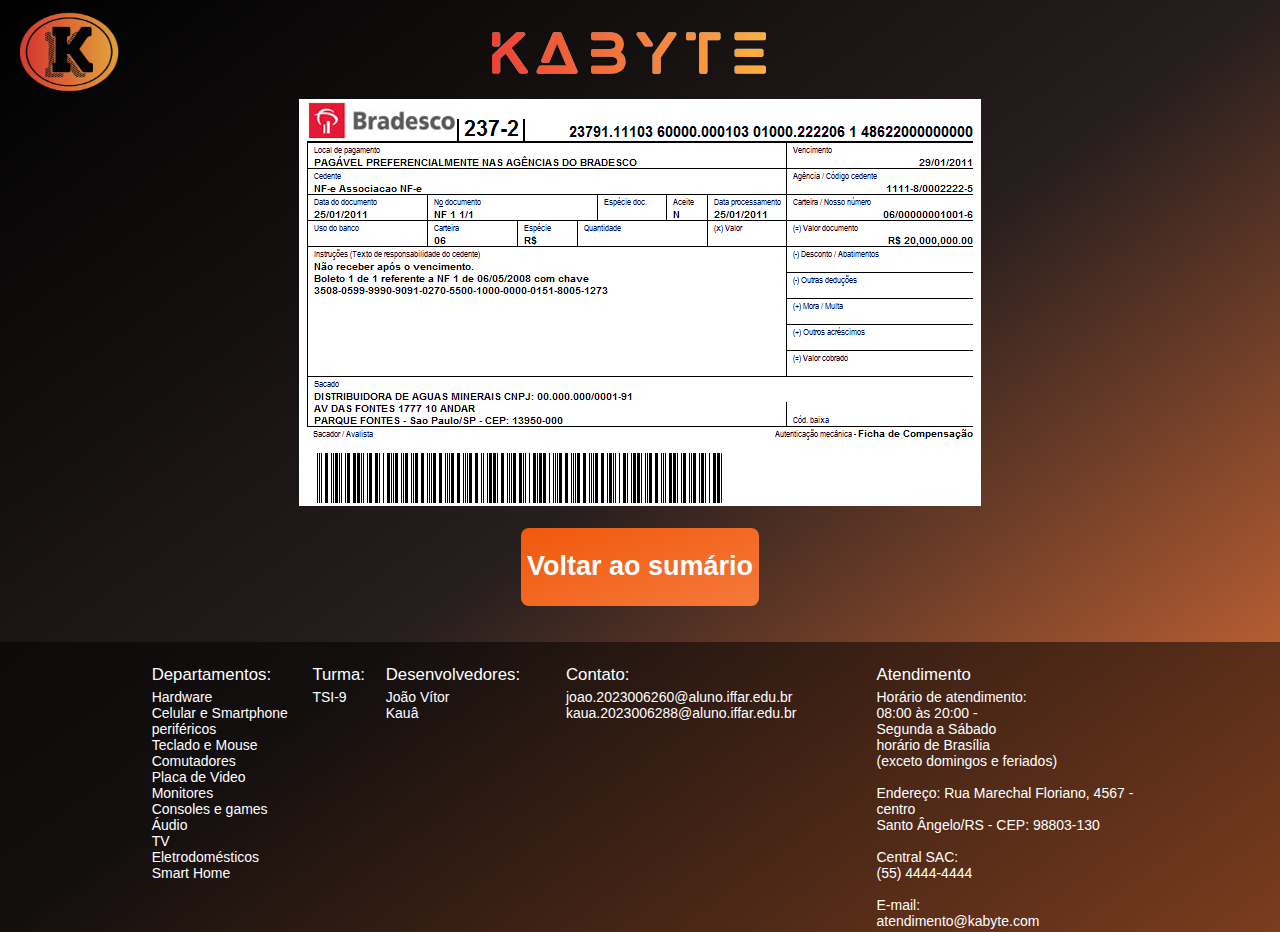
==== boleto.html @ e82880dd "wdw" ====
<!DOCTYPE html>
<html lang="pt-br">
<head>
    <meta charset="UTF-8">
    <meta http-equiv="X-UA-Compatible" content="IE=edge">
    <meta name="viewport" content="width=device-width, initial-scale=1.0">
    <title>Carrinho</title>
    <link rel="stylesheet" href="estilos.css" type="text/css" />
</head>

<body id="grad">
    <header>
        <div style="width: 100%;">
            <table style="width: 100%; ">
            <tr>
        <td>
            <div id="brilho2" class="logo">
                <button id="f5" onclick="document.location='index.html'">
                    <img src="imagens/logo.png" width="100" height="80" >
                    </img>
                </button>
            </div>
        </td>
        <td>
            <div class="titulo">
                <button id="f5" onclick="document.location='index.html'">
                    <img src="imagens/titulo.png" id="brilho"> 
                </button>
            </div> 
        </td>
        <td> <div class="search-container">
            <input  onkeydown="enter(event)" type="text" class="search-input" placeholder="Pesquisando..." >
            <button class="search-button" onclick="document.location='descricaogenerica.html'">
                <img src="imagens/49116.png" style="height: 15px;">
                </button>
        </div>
        </td>
            </tr>
        </table>
        </div>
    </header>   
    
       <div style="text-align: center;"><img src="imagens/boletinho.png"></div>
<br>
<div>
    <div style="text-align: center; ">
<button class="finalizar" onclick="document.location='sumario.html'">
   <h2> Voltar ao sumário </h2>
</button>
</div>
</div>

<!--<span style="color: rgb(255, 255, 255);"><h2><strong>Finalizar à Vista</strong></h2></span>

<span style="color: rgb(255, 255, 255);"><h2><strong>Finalizar no Cartão</strong></h2></span>-->
<br>
<br>

        <div class="footer">
            <table class="foot" style="padding: 0% 5% 0% 10%; text-align: left; ">
                            <tr style="font-size: larger;   ">
                                <td style="padding-left: 2%;">
                                    <div>
                                        <span style="color: transparent">.</span><br>
                                        Departamentos:
                                    </div>
                                </td>
                                 <td >
                               <div>
                                <span style="color: transparent">.</span><br>
                                Turma: 
                                <br>
                               </div>
                    </td>
                    <td>
                        <div>
                            <span style="color: transparent">.</span><br>
                            Desenvolvedores:
                       </div>
                    </td>
                    <td>
                        <div>
                            <span style="color: transparent">.</span><br>
                            Contato:
                        </div>
                    </td> 
                    <td>
                        <div>
                            <br>
                        </div>
                    </td>  
                    <td>
                        <div>
                            <span style="color: transparent">.</span><br>
                        Atendimento
                    </div> 
                    </td>
                </tr>
                <tr>
                    <td style="vertical-align: top; padding-left: 2%;">
                        <div>
                            Hardware
                            <br>
                            Celular e Smartphone
                            <br>
                            periféricos
                            <br>
                            Teclado e Mouse
                            <br>
                            Comutadores
                            <br>
                            Placa de Video
                            <br>
                            Monitores
                            <br>
                            Consoles e games
                            <br>
                            Áudio
                            <br>
                            TV
                            <br>
                            Eletrodomésticos
                            <br>
                            Smart Home  
                        </div>
                    </td>
                    <td style="vertical-align: top;">
                   <div >
                    TSI-9
                    <br>
                </div>
                    </td>
                    <td style="vertical-align: top;">
                        <div>
                            João Vítor
                            <br>
                            Kauâ
                        </div>
                    </td>
                    <td style="vertical-align: top;">
                        <div>
                            joao.2023006260@aluno.iffar.edu.br
                            <br>
                            kaua.2023006288@aluno.iffar.edu.br
                        </div>
                    </td>
                    <td>
                        <br>
                    </td>
                    <td>
                        <div>
                            Horário de atendimento:
                            <br>
                            08:00 às 20:00 -
                            <br>
                            Segunda a Sábado
                            <br>
                            horário de Brasília
                            <br>
                                (exceto domingos e feriados)
                             <br>
                            <br>
                            Endereço: Rua Marechal Floriano, 4567 -
                            <br> 
                            centro
                            <br>
                            Santo Ângelo/RS - CEP: 98803-130
                            <br>
                            <br>
                            Central SAC:
                            <br>
                            (55) 4444-4444
                            <br>
                            <br>
                            E-mail:
                            <br>
                            atendimento@kabyte.com
                            <br>
                        </div>
                    </td>
                </tr>
                </table>
                    </div>
                    <script src="cod.js"></script>
                </body>
            </html>
---- estilos.css ----
* {
    box-sizing: border-box;
    font-family: Arial, sans-serif;
  }
.logo {
    text-align: left;
    align-items: left;
    margin-left: 1%;
    opacity: 0.9;
}
#brilho2{
    transition-duration: 0.5s;
}
#brilho2:hover{
    opacity: 1;
    }
#f5{
    border-radius: 6px;
    background-color: transparent;
    color: floralwhite;
    cursor: pointer;
    border: none;
}
.titulo{
    text-align: center;
    align-items: center;
    justify-content: center;
    margin-top: 0px;
    margin-left: 18%;
}
.search-container {
    display:flex;
    margin-right: 1%;
    justify-content: right;
    align-items: right;
    margin-top: 0px;
    opacity: 0;
    animation: fade-in 3s ease forwards ;
    animation-delay: 1s;
    animation-iteration-count: 2;
    animation-direction: normal;
}
@keyframes fade-in {
   0% {
        opacity: 0;
    }
    100% {
        opacity: 1;
    }
}
.search-input {
    padding: 4px 12px;
    border: 1px solid #000000;
    border-radius: 4px;
    font-size: 14px;
    width: 130px;  
    opacity: 1;
    background-color: #f1580c;
    color: #000000;  

}
.search-button {
    padding: 4px 11px;
    background-image: linear-gradient(to bottom right, #f1580c, #f5793b );
    border: none;
    border-radius: 4px;
    color: #f1580c;
    font-size: 16px;
    text-shadow: #f5793b;
    margin-left: 8px;
    cursor: pointer;
}
#grad {
    background-image: linear-gradient(to bottom right, rgb(0, 0, 0), rgb(39, 30, 30), #f5793b);
    z-index: -1;
  }
  @media (max-width: 500px) {
    #grad{
        background-image: none;
        z-index: -5;
    }
  }
#brilho:hover{
opacity: 0.6;
}

.footer{
    margin-bottom: -8px;
    margin-left: -8px;
    margin-right: -8px;
    
}
.tabela{
    border-color: #ffffff;
    color: #ffffff;
    border: 1px solid;
    border-collapse: collapse;
    border-spacing: 0;  
}
#coluna{
    color: #ffffff;
}
.foot{
    width: 100%;
   background-color: rgba(0, 0, 0, 0.5); 
    font-size: 14px;
    max-width: 100%;
    color: #ffffff;
    font-family: Noto Sans, sans-serif;
}
.produtos{
    margin: auto;
}
.botao
{
    border-radius: 6px;
    background-image: linear-gradient(to bottom right, #f1580c, #f5793b );
    cursor: pointer;
    border: none;
    height: 150px;
    color: #ffffff;
   
}
.botao2
{
    border-radius: 6px;
    background-color: transparent;
    color: floralwhite;
    cursor: pointer;
    border: none;
   
}
.botaocar
{
    border-radius: 6px;
    background-color: transparent;
    color: floralwhite;
    cursor: pointer;
    border: none;
   
}
.botao1
{
    border-radius: 6px;
    background-image: linear-gradient(to bottom right, #f1580c, #f5793b      );
    cursor: pointer;
    border: none;
    
}
#anima:hover
{
    height: 150px;
    width: 180px;
    background-image: linear-gradient(to bottom right, #f1580c00, #f5793b00      );
    
}
.footer2{
    margin-top: 1%;
    margin-bottom: -8px;
    margin-left: -8px;
    margin-right: -8px;
    
}
.desc{
    margin-top: 10px;
    color: #ffffff;
    margin: auto;
    font-family: Noto Sans, sans-serif;
    font-size: 14px;
    border-radius: 8px;
}
#p3060{
    display: flex;
    justify-content: center;
}
.animacao_placa{
transition-duration: 1.0s;
opacity: 0.3;
}
.animacao_placa:hover{
    opacity: 1;
    width: 600px;
    cursor: zoom-in;
}
.nome{
    text-align: center;
    justify-content: center;
    background-color: #c4612867;
    margin-left: 30%;
    margin-right: 30%;
    font-size: large;
    border-radius: 8px;
    color: #ffffff;
    font-family: Arial, sans-serif;
}
    .nome2{
        text-align: center;
        justify-content: center;
        background-color: #c4612867;
        margin: auto;
        font-size: large;
        border-radius: 8px;
        color: #ffffff;
        font-family: Arial, sans-serif;

}
.frete{
    text-align: center;
    justify-content: space-between;
    background-color: #c4612867;
    margin: auto;
    font-size: large;
    border-radius: 8px;
    color: #ffffff;
    display: flex;
    flex-direction: row;
    margin-left: 15%;
    margin-right: 15%; 
}
h1{
    margin: 0%;
}
h3{
    margin: 0%;
}
.animacao_placa3{
    transition-duration: 1.0s;
    opacity: 0.8;
}
.animacao_placa3:hover{
 opacity: 1;
 width: 150px;
 font-size: larger;
 cursor: zoom-in;
}
#anima2{
    transition-duration: 0.5s;
}
#anima2:hover{
 background-image: none;
 

}
#centro{
    text-align: center;
    justify-content: center;
    align-items: center;
}
select
{
    padding: 8px 4px;
    border: none;
    border-radius: 8px;
    background-color: #f88a2fa4;
    color: #ffffff;
    cursor: pointer;
}
.caixinha{
    display: flex;
    flex-direction: row; 
    margin-left: 10%; 
    margin-right: 10%; 
    justify-content: space-between;
    align-items: center
}
@media (max-width: 700px) {
    .caixinha {
      display: flex;
        flex-direction: row;
      flex: auto;
      margin-left: 1%;
      margin-right: 1%; 
    }
  }
  #cep{
    background-color:  #f88a2fa4 ;
    border: 1px;
    color: white;
    margin-right: 5px;
    width: 80%;
  }
  ::placeholder{
    color: black;
  }
  br{
    user-select: none;
  }
  #paga{
   text-align: left;
   margin-left: 12%;
    
  }
  .finalizar{
    text-align: center;
    justify-content: center;
    background-image: linear-gradient(to bottom right, #f1580c, #f5793b );
    font-size: large;
    border-radius: 8px;
    color: #ffffff;
    border-color: transparent;
    border: 5px;
    cursor: pointer;
  }
  .finalizar2{
    text-align: center;
    justify-content: center;
    font-size: large;
    border-radius: 40px;
    color: #ffffff;
    border-color: transparent;
    border: 5px;
    cursor: pointer;
  }
  #po{
    color: transparent;
  }
  .caixa{
    display: flex;
    justify-content: center;
    flex-direction: row;
    flex: auto;
    margin-left: 25%;
    margin-right: 25%;
    justify-content: space-between; 
  }
  #anima4{
    opacity: 1;
    transition-duration: 1,0s;
  }
  #anima4:hover{
   background-image: none;
  }
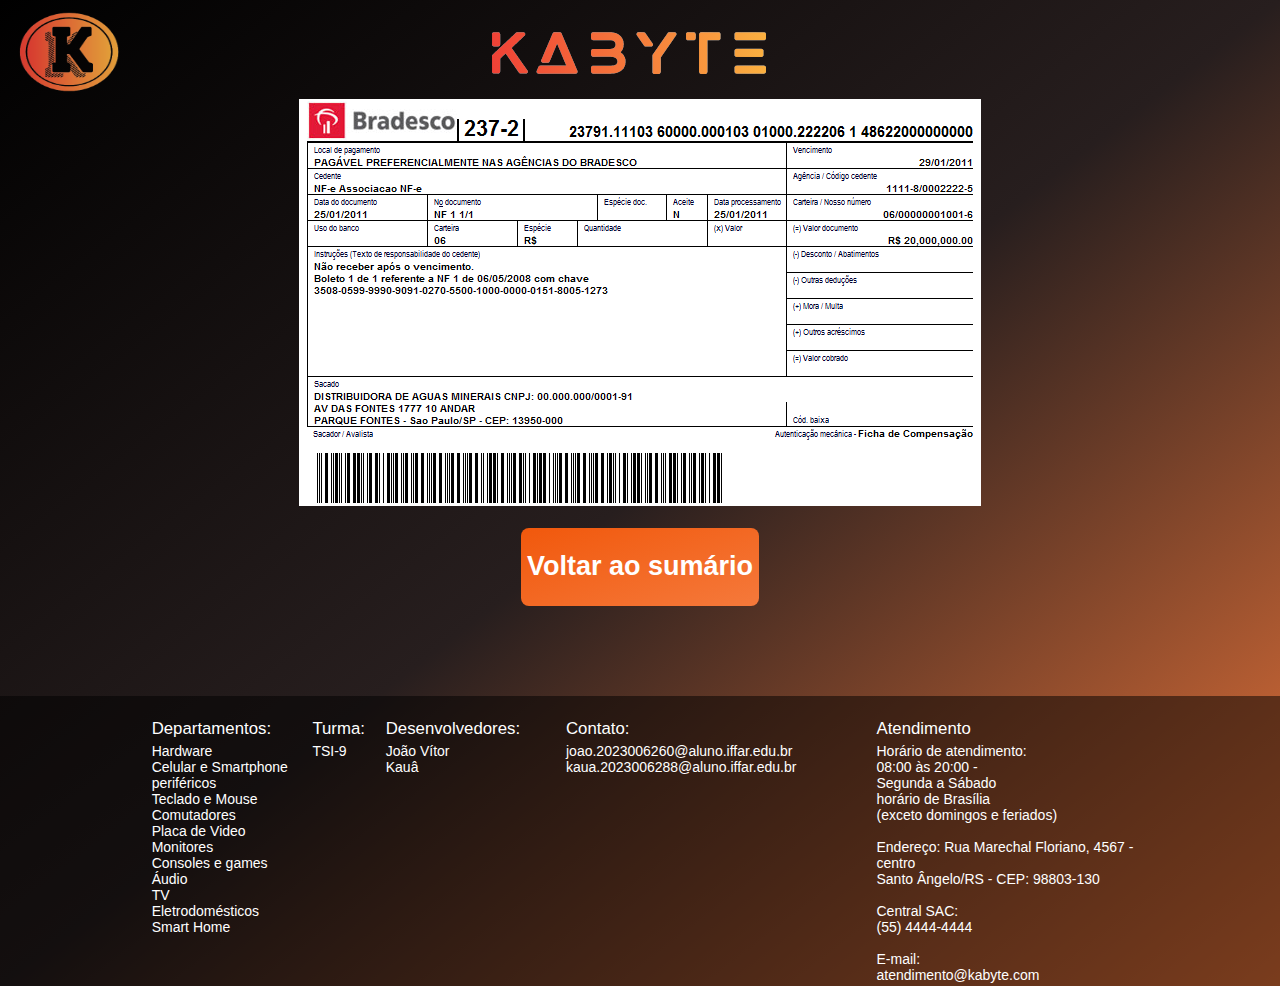
==== commit 15b24849: "dwdw" ====
--- a/boleto.html
+++ b/boleto.html
@@ -30,7 +30,7 @@
         </td>
         <td> <div class="search-container">
             <input  onkeydown="enter(event)" type="text" class="search-input" placeholder="Pesquisando..." >
-            <button class="search-button" onclick="document.location='descricaogenerica.html'">
+            <button class="search-button" onclick="document.location='descricao_produto_1.html'">
                 <img src="imagens/49116.png" style="height: 15px;">
                 </button>
         </div>
@@ -44,7 +44,7 @@
 <br>
 <div>
     <div style="text-align: center; ">
-<button class="finalizar" onclick="document.location='sumario.html'">
+<button class="finalizar" onclick="document.location='sumariop.html'">
    <h2> Voltar ao sumário </h2>
 </button>
 </div>
@@ -55,7 +55,8 @@
 <span style="color: rgb(255, 255, 255);"><h2><strong>Finalizar no Cartão</strong></h2></span>-->
 <br>
 <br>
-
+<br>
+<br><br>
         <div class="footer">
             <table class="foot" style="padding: 0% 5% 0% 10%; text-align: left; ">
                             <tr style="font-size: larger;   ">
--- a/estilos.css
+++ b/estilos.css
@@ -261,7 +261,8 @@
     margin-left: 10%; 
     margin-right: 10%; 
     justify-content: space-between;
-    align-items: center
+    vertical-align: top;
+   
 }
 @media (max-width: 700px) {
     .caixinha {
@@ -329,4 +330,5 @@
   }
   #anima4:hover{
    background-image: none;
+
   }